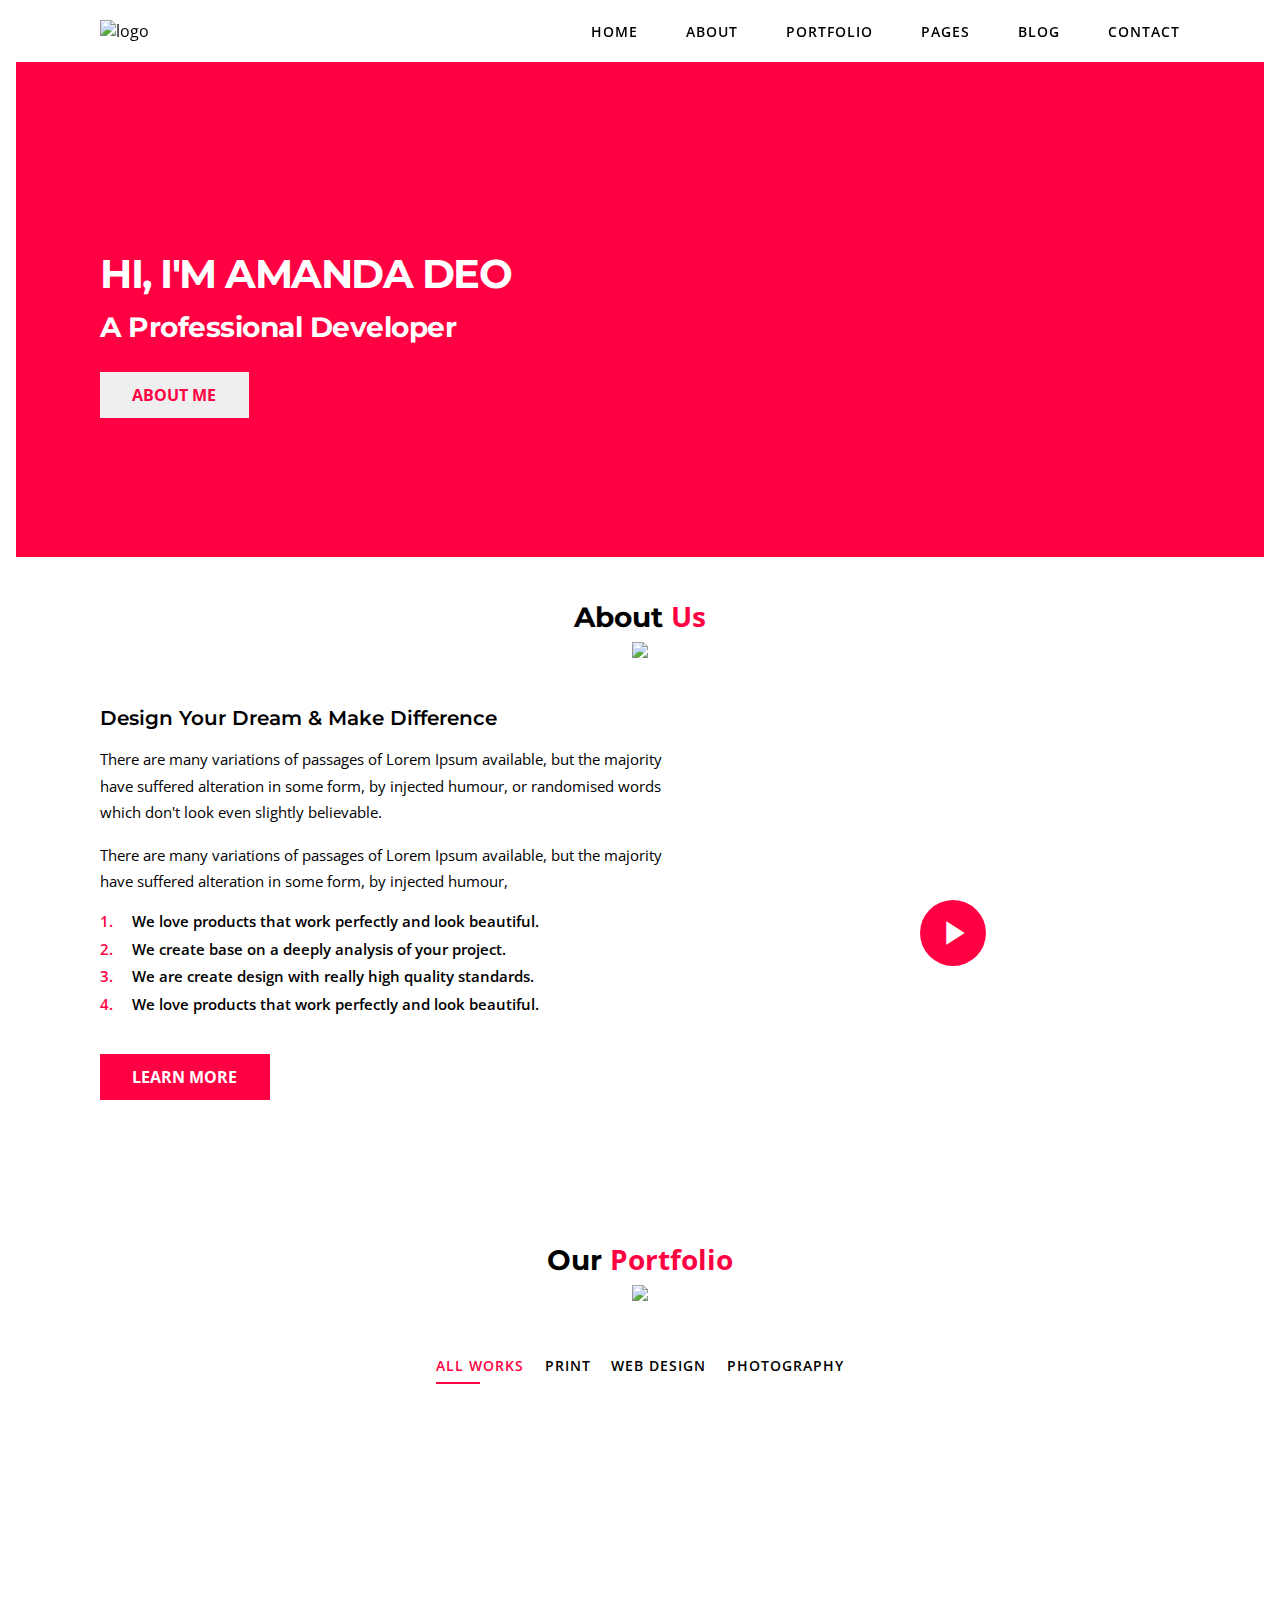
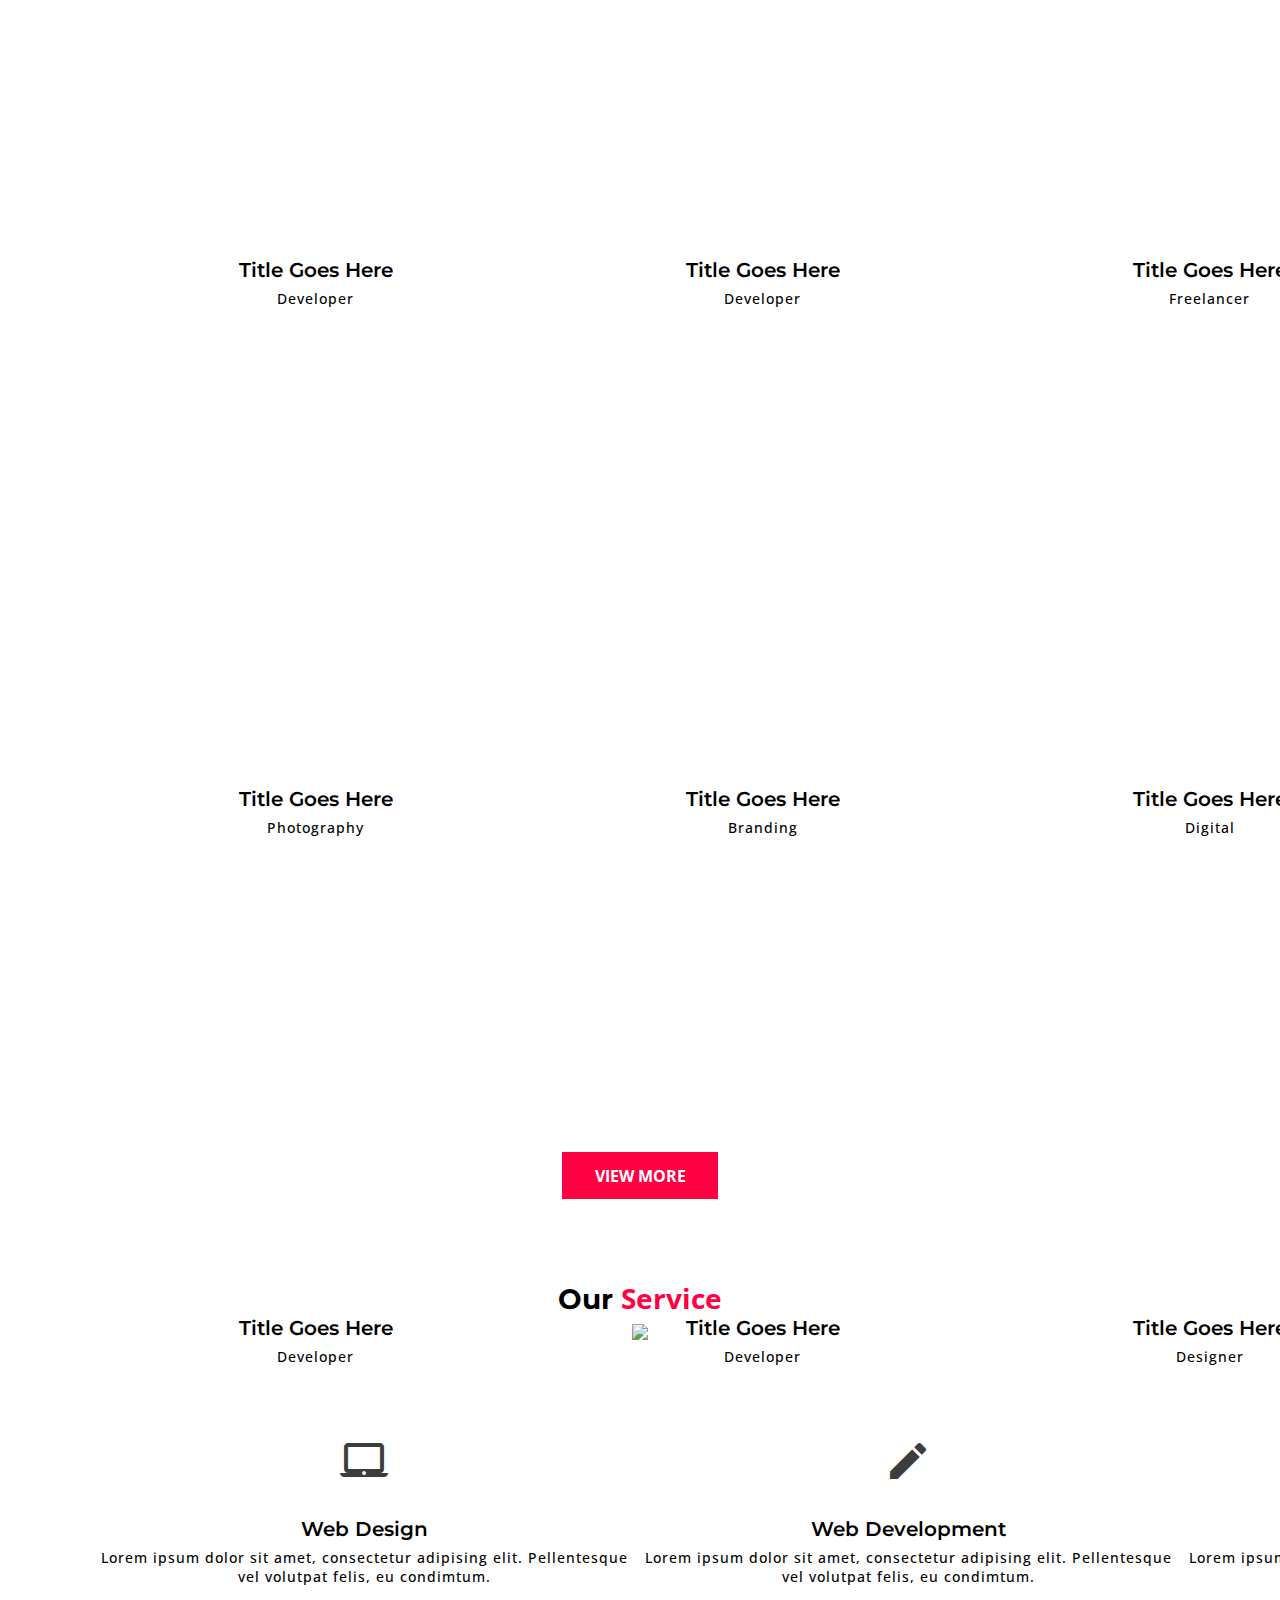
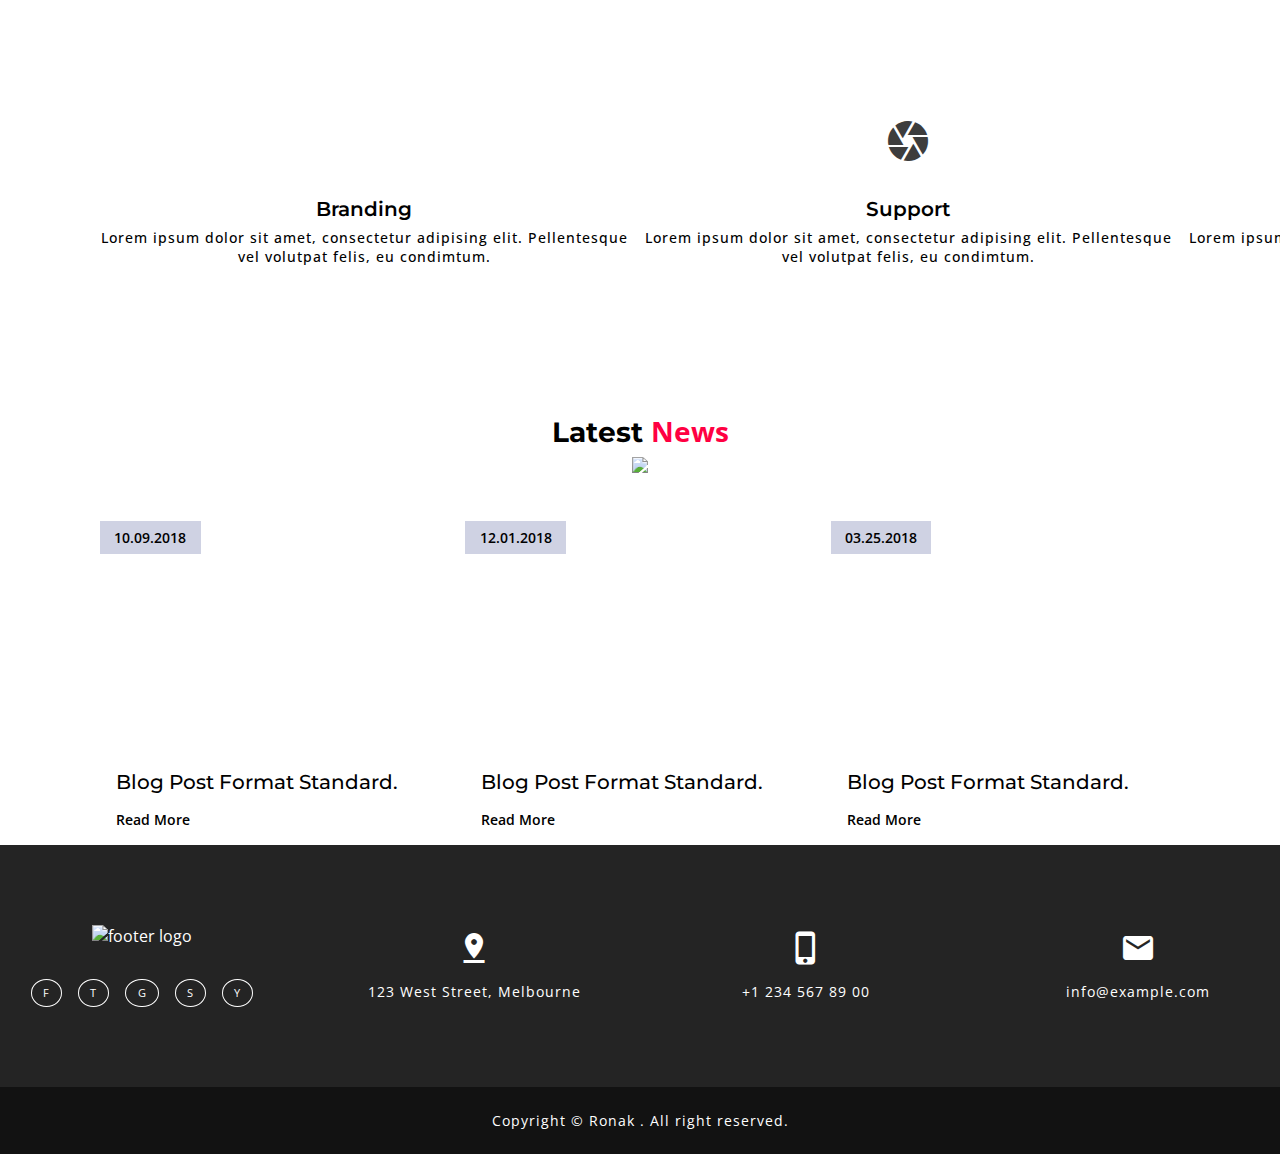
==== ronak/index.html @ 16eaa61e "'firstCommit'" ====
<!DOCTYPE html>
<html>
  <head>
    <link rel="stylesheet" href="style.css">
    <link rel="stylesheet" href="https://fonts.googleapis.com/icon?family=Material+Icons">
  </head>
  <body>
    <header>
      <nav>
        <div id="imageBox">
          <img src="https://try.htmldemo.net/ronak-v1/assets/img/logo/logo.png" alt="logo" />
        </div>
        <ul>
          <li>home</li>
          <li>about</li>
          <li>portfolio</li>
          <li>pages</li>
          <li>blog</li>
          <li>contact</li>
        </ul>
        <i class="material-icons menu">
          menu
        </i>
      </nav>
    </header>
    
        <div id="container">
    
          <div id="introBox">
            <div id="introContainer">
              <div id="introLeft">
                <h1>hi, I'm amanda deo</h1>
                <h3>a professional developer</h1>
                <div>
                  <button id="whiteBgBtn">about me</button>
                </div>
              </div>
              <div id="introRight" ></div>
            </div>
          </div>
      
          <div id="aboutUs">
            <div id="title">
              <h1>About <span id="redText">Us</span></h1>
              <img src='https://try.htmldemo.net/ronak-v1/assets/img/icon-img/section-shape-2.png' />
            </div>
            <div id="aboutUsContainer">
              <div id="aboutUsText">
                <h1>Design Your Dream & Make Difference</h1>
                <p>There are many variations of passages of Lorem Ipsum available, but the majority have suffered alteration in some form, by injected humour, or randomised words which don't look even slightly believable.</p>
                <p>There are many variations of passages of Lorem Ipsum available, but the majority have suffered alteration in some form, by injected humour,</p>
                <ol>
                  <li>We love products that work perfectly and look beautiful.</li>
                  <li>We create base on a deeply analysis of your project.</li>
                  <li>We are create design with really high quality standards.</li>
                  <li>We love products that work perfectly and look beautiful.</li>
                </ol>
                <div>
                  <button id="redButton">learn more</button>
                </div>
              </div>
              <div id="aboutUsImage">
                <button id="play">
                  <i class="material-icons play">play_arrow</i>
                </button>
              </div>
            </div>
          </div>
      
          <div id="OurPortfolio">
            <div id="portfolioContainer">
              <div id="title">
                <h1>Our <span id="redText">Portfolio</span></h1>
                <img src='https://try.htmldemo.net/ronak-v1/assets/img/icon-img/section-shape-2.png' />
              </div>
      
              <div id="portfolioNav">
                <ul>
                  <li>all works</li>
                  <li>print</li>
                  <li>web design</li>
                  <li>photography</li>
                </ul>
              </div>
      
              <div id="imageGridContainer">
                <div id="imageGridBox">
                  <div id="card">
                    <div id="imageGridImage1">
                    </div>
                    <div id="imageGridText">
                      <h6>Title Goes Here</h6>
                      <p>Developer</p>
                    </div>
                  </div>
                  <div id="card">
                    <div id="imageGridImage2">
                    </div>
                    <div id="imageGridText">
                      <h6>Title Goes Here</h6>
                      <p>Developer</p>
                    </div>
                  </div>
                  <div id="card">
                    <div id="imageGridImage3">
                    </div>
                    <div id="imageGridText">
                      <h6>Title Goes Here</h6>
                      <p>Freelancer</p>
                    </div>
                  </div>
                  <div id="card">
                    <div id="imageGridImage4">
                    </div>
                    <div id="imageGridText">
                      <h6>Title Goes Here</h6>
                      <p>Photography</p>
                    </div>
                  </div>
                  <div id="card">
                    <div id="imageGridImage5">
                    </div>
                    <div id="imageGridText">
                      <h6>Title Goes Here</h6>
                      <p>Branding</p>
                    </div>
                  </div>
                  <div id="card">
                    <div id="imageGridImage6">
                    </div>
                    <div id="imageGridText">
                      <h6>Title Goes Here</h6>
                      <p>Digital</p>
                    </div>
                  </div>
                  <div id="card">
                    <div id="imageGridImage7">
                    </div>
                    <div id="imageGridText">
                      <h6>Title Goes Here</h6>
                      <p>Developer</p>
                    </div>
                  </div>
                  <div id="card">
                    <div id="imageGridImage8">
                    </div>
                    <div id="imageGridText">
                      <h6>Title Goes Here</h6>
                      <p>Developer</p>
                    </div>
                  </div>
                  <div id="card">
                    <div id="imageGridImage9">
                    </div>
                    <div id="imageGridText">
                      <h6>Title Goes Here</h6>
                      <p>Designer</p>
                    </div>
                  </div>
                </div>
              </div>
              <div>
                <button id="redButton">view more</button>
              </div>
            </div>
          </div>
      
          <div id="OurService">
            <div id="serviceContainer">
              <div id="title">
                <h1>Our <span id="redText">Service</span></h1>
                <img src='https://try.htmldemo.net/ronak-v1/assets/img/icon-img/section-shape-2.png' />
              </div>
        
              <div id="imageGridContainer">
                <div id="imageGridBox">
                  <div id="cardIcon">
                    <i class="material-icons service">
                      laptop_mac
                    </i>
                    <div id="imageGridText">
                      <h6>Web Design</h6>
                      <p>Lorem ipsum dolor sit amet, consectetur adipising elit. Pellentesque vel volutpat felis, eu condimtum.</p>
                    </div>
                  </div>
                  <div id="cardIcon">
                    <i class="material-icons service">
                      edit
                    </i>
                    <div id="imageGridText">
                      <h6>Web Development</h6>
                      <p>Lorem ipsum dolor sit amet, consectetur adipising elit. Pellentesque vel volutpat felis, eu condimtum.</p>
                    </div>
                  </div>
                  <div id="cardIcon">
                    <i class="material-icons service">
                      photo_camera
                    </i>
                    <div id="imageGridText">
                      <h6>Photography</h6>
                      <p>Lorem ipsum dolor sit amet, consectetur adipising elit. Pellentesque vel volutpat felis, eu condimtum.</p>
                    </div>
                  </div>
                  <div id="cardIcon">
                    <i class="material-icons service">
                      leaderboard
                    </i>
                    <div id="imageGridText">
                      <h6>Branding</h6>
                      <p>Lorem ipsum dolor sit amet, consectetur adipising elit. Pellentesque vel volutpat felis, eu condimtum.</p>
                    </div>
                  </div>
                  <div id="cardIcon">
                    <i class="material-icons service">
                      camera
                    </i>
                    <div id="imageGridText">
                      <h6>Support</h6>
                      <p>Lorem ipsum dolor sit amet, consectetur adipising elit. Pellentesque vel volutpat felis, eu condimtum.</p>
                    </div>
                  </div>
                  <div id="cardIcon">
                    <i class="material-icons service">
                      work
                    </i>
                    <div id="imageGridText">
                      <h6>Marketing</h6>
                      <p>Lorem ipsum dolor sit amet, consectetur adipising elit. Pellentesque vel volutpat felis, eu condimtum.</p>
                    </div>
                  </div>
                </div>
              </div>
      
            </div>
          </div>
      
          <!-- Latest News -->
          <div id="LatestNews">
            <div id="latestNewsContainer">
              <div id="title">
                <h1>Latest <span id="redText">News</span></h1>
                <img src='https://try.htmldemo.net/ronak-v1/assets/img/icon-img/section-shape-2.png' />
              </div>
      
              <div id="imageGridContainer">
                <div id="imageGridBox">
                  <div id="newsCard">
                    <div id="newsImage1">
                      <p>10.09.2018</p>
                    </div>
                    <div id="newsGridText">
                      <h6>Blog Post Format Standard.</h6>
                      <p>Read More</p>
                    </div>
                  </div>
                  <div id="newsCard">
                    <div id="newsImage2">
                      <div>
                        <p>12.01.2018</p>
                      </div>
                    </div>
                    <div id="newsGridText">
                      <h6>Blog Post Format Standard.</h6>
                      <p>Read More</p>
                    </div>
                  </div>
                  <div id="newsCard">
                    <div id="newsImage3">
                      <div>
                        <p>03.25.2018</p>
                      </div>
                    </div>
                    <div id="newsGridText">
                      <h6>Blog Post Format Standard.</h6>
                      <p>Read More</p>
                    </div>
                  </div>
                </div>
              </div>
            </div>
          </div>
        </div>

    <footer>
      <div id="footerTop">
        <div id="footerLogo">
          <img src="https://try.htmldemo.net/ronak-v1/assets/img/logo/logo2.png" alt="footer logo" />
          <div id="footerIcons">
            <p>F</p>
            <p>T</p>
            <p>G</p>
            <p>S</p>
            <p>Y</p>
          </div>
        </div>

        <div id="footerLocation">
          <i class="material-icons footer">
            pin_drop
          </i>
          <p>123 West Street, Melbourne</p>
        </div>

        <div id="footerContact">
          <i class="material-icons footer">
            phone_iphone
          </i>
          <p>+1 234 567 89 00</p>
        </div>

        <div id="footerEmail">
          <i class="material-icons footer">
            mail
          </i>
          <p>info@example.com</p>
        </div>
      </div>
      <div id="footerBottom">
        <p>Copyright © Ronak . All right reserved.</p>
      </div>
    </footer>
  </body>
</html>
---- ronak/style.css ----
@import url('https://fonts.googleapis.com/css?family=Montserrat:300,400,500,600,700,800,900|Open+Sans:300,400,600,700');

* {
  margin: 0;
  font-family: 'Open Sans', sans-serif;
  transition: all 0.3s ease-out 0s;
}

#container {
  padding: 0 1em;
}

header {
  display: flex;
  flex-direction: row;
  justify-content: center;
  position: sticky;
  top: 0;
  background-color: rgba(255, 255, 255, .9);
  z-index: 3;
}

nav {
  display: flex;
  flex-direction: row;
  justify-content: space-between;
  align-items: center;
  max-width: 1080px;
  width: 100%;
  padding: 1.25em 3em;
}

nav ul {
  display: none;
  flex-direction: row;
  flex-wrap: nowrap;
  gap: 3em;
}

nav ul li {
  list-style: none;
  text-transform: uppercase;
  font-size: .85em;
  font-weight: 600;
  letter-spacing: 1px;
}

nav button {
  border: none;
  background-color: white;
}

.material-icons.menu {
  display: block;
  border: 1px solid black;
  padding: 6px;
  background-color: white;
  font-size: 24px;
}
.material-icons.menu:hover {
  cursor: pointer;
}


/* introBox */

#introBox {
  background-color: #FF0042;
  height: 100vh;
  display: flex;
  justify-content: center;
  padding: 0 3em;
}


#introContainer {
  width: 100%;
  position: relative;
  display: flex;
  flex-direction: column;
  align-items: center;
}

#introLeft {
  display: flex;
  flex-direction: column;
  align-items: center;
  gap: .75em;
  padding-top: 3em;
}

#introLeft h1 {
  text-transform: uppercase;
  font-family: "Montserrat";
  font-weight: bolder;
  letter-spacing: -1.5px;
  font-size: 2.5em;
  color:white;
}

#introLeft h3 {
  text-transform: capitalize;
  font-family: "Montserrat";
  font-weight: bolder;
  letter-spacing: -.5px;
  font-size: 1.75em;
  color:white;
}

#whiteBgBtn {
  padding: .75em 2em;
  color: #FF0042;
  border: none;
  font-size: 1.0125em;
  font-weight: bolder;
  text-transform: uppercase;
  margin-top: 1em;
}

#whiteBgBtn:hover {
  color: white;
  background-color: black;
}

#introRight {
  background-image: url("https://try.htmldemo.net/ronak-v1/assets/img/slider/1.png");
  min-width: 280px;
  width: 90%;
  height: 100%;
  background-position: bottom;
  background-size: contain;
  background-repeat: no-repeat;
  margin-top: 2em;
}



/* About Us */

#title {
  width: 100%;
  display: flex;
  flex-direction: column;
  align-items: center;
  margin-bottom: 3em;
}

#title h1 {
  font-family: "Montserrat";
  font-weight: bolder;
  font-size: 1.75em;
  margin-bottom: .25em;
}

#redText {
  color: #FF0042;
}

#aboutUs {
  padding: 2.5em 0;
  width: 100%;
  display: flex;
  flex-direction: column;
  align-items: center;
}

#aboutUsContainer { 
  padding: 0 .5em 2.5em .5em;
  display: flex;
  flex-direction: column;
  gap: 2em;
}

#aboutUsImage {
  background-image: url("https://try.htmldemo.net/ronak-v1/assets/img/banner/about.jpg");
  width: 100%;
  min-width: 380px;
  aspect-ratio: 1/1;
  background-repeat: no-repeat;
  background-size: cover;
  background-position: center;
  display: flex;
  justify-content: center;
  align-items: center;
}

#aboutUsText {
  display: flex;
  flex-direction: column;
  gap: 1em;
}

#aboutUsText h1 {
  font-size: 1.25em;
  font-family: "Montserrat";
  font-weight: 600;
}

#aboutUsText p {
  line-height: 1.75em;
  font-size: 0.95em;
}

#aboutUsText ol {
  padding-left: 0;
  list-style: none;
  counter-reset: item;
}

#aboutUsText ol li {
  margin-bottom: .5em;
  font-weight: 600;
  font-size: 0.95em;
}

#aboutUsText ol li:before {
  content: counter(item) ". ";
  counter-increment: item;
  color:#FF0042;
  margin-right: 1em;
}

#redButton {
  padding: .75em 2em;
  background-color: #FF0042;
  color: white;
  border: none;
  font-size: 1.0125em;
  font-weight: bolder;
  text-transform: uppercase;
  margin-top: 1em;
}

#redButton:hover {
  background-color: black;
  cursor: pointer;
}

#play {
  background-color: #FF0042;
  border: none;
  height: 5em;
  width: 5em;
  border-radius: 50%;
  display: flex;
  justify-content: center;
  align-items: center;
}

#play:hover {
  cursor: pointer;
}

.material-icons.play {
  color: white;
  font-size: 3em;
}

/* portfolio */

#OurPortfolio {
  width: 100%;
  display: flex;
  flex-direction: column;
  align-items: center;
}

#portfolioContainer {
  width: 100%;
  max-width: 1080px;
  display: flex;
  flex-direction: column;
  align-items: center;
}

#portfolioNav {
  display: flex;
  width: 100%;
  justify-content: center;
  padding: 0;
}

#portfolioNav ul {
  padding: 0;
  list-style: none;
  display: flex;
  flex-direction: row;
  flex-wrap: nowrap;
  text-transform: uppercase;
  font-size: .85em;
  font-weight: 600;
  letter-spacing: 1px;
  gap: 1.5em;
  padding: 0 0 2em 0;
}

#portfolioNav li {
  border-bottom: 2px solid white;
  padding: .5em 0;
}

#portfolioNav li:nth-child(1) {
  border-bottom: 2px solid;
  border-image: linear-gradient(to right, #FF0042 50%, transparent 50%) 100% 1;
  color: #FF0042;
}

#portfolioNav li:hover {
  border-bottom: 2px solid;
  border-image: linear-gradient(to right, #FF0042 50%, transparent 50%) 100% 1;
  color: #FF0042;

}

#imageGridContainer {
  width: 100%;
}

#imageGridBox {
  display: grid;
  width: 100%;
  gap: 1em;
}

#card {
  width: 100%;
  aspect-ratio: 1 / 1;
}

#imageGridImage1 {
  width: 100%;
  aspect-ratio: 1 / 1;
  background-image: url("https://try.htmldemo.net/ronak-v1/assets/img/portfolio/equal/1.jpg");
  background-position: center;
  background-size: cover;
}

#imageGridImage2 {
  width: 100%;
  aspect-ratio: 1 / 1;
  background-image: url("https://try.htmldemo.net/ronak-v1/assets/img/portfolio/equal/2.jpg");
  background-position: center;
  background-size: cover;
}

#imageGridImage3 {
  width: 100%;
  aspect-ratio: 1 / 1;
  background-image: url("https://try.htmldemo.net/ronak-v1/assets/img/portfolio/equal/3.jpg");
  background-position: center;
  background-size: cover;
}

#imageGridImage4 {
  width: 100%;
  aspect-ratio: 1 / 1;
  background-image: url("https://try.htmldemo.net/ronak-v1/assets/img/portfolio/equal/4.jpg");
  background-position: center;
  background-size: cover;
}

#imageGridImage5 {
  width: 100%;
  aspect-ratio: 1 / 1;
  background-image: url("https://try.htmldemo.net/ronak-v1/assets/img/portfolio/equal/5.jpg");
  background-position: center;
  background-size: cover;
}

#imageGridImage6 {
  width: 100%;
  aspect-ratio: 1 / 1;
  background-image: url("https://try.htmldemo.net/ronak-v1/assets/img/portfolio/equal/6.jpg");
  background-position: center;
  background-size: cover;
}

#imageGridImage7 {
  width: 100%;
  aspect-ratio: 1 / 1;
  background-image: url("https://try.htmldemo.net/ronak-v1/assets/img/portfolio/equal/7.jpg");
  background-position: center;
  background-size: cover;
}

#imageGridImage8 {
  width: 100%;
  aspect-ratio: 1 / 1;
  background-image: url("https://try.htmldemo.net/ronak-v1/assets/img/portfolio/equal/8.jpg");
  background-position: center;
  background-size: cover;
}

#imageGridImage9 {
  width: 100%;
  aspect-ratio: 1 / 1;
  background-image: url("https://try.htmldemo.net/ronak-v1/assets/img/portfolio/equal/9.jpg");
  background-position: center;
  background-size: cover;
}

#imageGridText {
  display: flex;
  flex-direction: column;
  align-items: center;
  padding: 1em 0;
}

#imageGridText h6 {
  font-size: 1.25em;
  font-family: "Montserrat";
  font-weight: 600;
}

#imageGridText p {
  font-family: "Montserrat";
  letter-spacing: 1px;
  font-weight: 500;
  padding-top: .5em;
}

/* Service */

#OurService {
  width: 100%;
  display: flex;
  flex-direction: column;
  align-items: center;
  padding: 5em 0 ;
}

#serviceContainer {
  width: 100%;
  max-width: 1080px;
  display: flex;
  flex-direction: column;
  align-items: center;
}

#cardIcon {
  width: 100%;
  aspect-ratio: 2 / 1;
  display: flex;
  flex-direction: column;
  gap: 1em;
  align-items: center;
  justify-content: center;
}

.material-icons.service {
  font-size: 48px;
  color: rgb(61, 61, 61);
  background-color: white;
  border-radius: 50%;
}

#cardIcon:hover .material-icons.service {
  font-size: 24px;
  background-color: #FF0042;
  padding: .5em;
  border-radius: 50%;
  color: white;
}

#imageGridText p {
  font-family: "Open Sans";
  font-size: .85em;
  text-align: center;
}

/* News */

#LatestNews {
  width: 100%;
  display: flex;
  flex-direction: column;
  align-items: center;
}

#latestNewsContainer {
  width: 100%;
  max-width: 1080px;
  display: flex;
  flex-direction: column;
  align-items: center;
}

#newsImage1 {
  width: 100%;
  aspect-ratio: 3 / 2 ;
  background-position: center;
  background-size: cover;
  position: relative;
  background-image: url("https://try.htmldemo.net/ronak-v1/assets/img/blog/blog-1.png")
}

#newsImage1 p {
  padding: .5em;
  width: 6em;
  background-color: rgb(207, 210, 227);
  text-align: center;
  font-weight: 600;
  font-size: 0.9em;
}


#newsImage2 {
  width: 100%;
  aspect-ratio: 3 / 2 ;
  background-position: center;
  background-size: cover;
  position: relative;
  background-image: url("https://try.htmldemo.net/ronak-v1/assets/img/blog/blog-2.png")
}

#newsImage2 p {
  padding: .5em;
  width: 6em;
  background-color: rgb(207, 210, 227);
  text-align: center;
  font-weight: 600;
  font-size: 0.9em;
}

#newsImage3 {
  width: 100%;
  aspect-ratio: 3 / 2 ;
  background-position: center;
  background-size: cover;
  position: relative;
  background-image: url("https://try.htmldemo.net/ronak-v1/assets/img/blog/blog-3.png")
}

#newsImage3 p {
  padding: .5em;
  width: 6em;
  background-color: rgb(207, 210, 227);
  text-align: center;
  font-weight: 600;
  font-size: 0.9em;
}

#newsGridText {
  padding: 1em;
  display: flex;
  flex-direction: column;
  gap: 1em;
}

#newsGridText h6 {
  font-family: 'Montserrat';
  font-weight: 500;
  font-size: 1.25em;
}

#newsGridText p {
  font-weight: 600;
  font-size: .85em;
}

#newsCard:hover :nth-child(1) {
  background-size: 120%;
  cursor: pointer;
}

/* footer */

footer {
  display: flex;
  width: 100%;
  flex-direction: column;
  color: white;
}

#footerTop {
  display: flex;
  flex-direction: column;
  align-items: center;
  background-color: #242424;
  padding: 5em 0 ;
  gap: 3em;
}

#footerLogo {
  display: flex;
  flex-direction: column;
  align-items: center;
  gap: 2em;
}

#footerIcons {
  display: flex;
  flex-direction: row;
  gap: 1em;
}

#footerIcons p {
  border: 1px solid white;
  padding: .5em 1em;
  border-radius: 50%;
  font-size: .7em;
}

#footerIcons p:hover {
  cursor: pointer;
  color:#FF0042;
  border: 1px solid #FF0042
}

#footerBottom {
  background-color: #121212;
  padding: 1.5em 0;
  display: flex;
  justify-content: center;
}

#footerLocation {
  display: flex;
  flex-direction: column;
  gap: 1em;
  align-items: center;
}

#footerContact {
  display: flex;
  flex-direction: column;
  gap: 1em;
  align-items: center;
}

#footerEmail {
  display: flex;
  flex-direction: column;
  gap: 1em;
  align-items: center;
}

.material-icons.footer {
  font-size: 36px;
}

footer p {
  font-size: .85em;
  letter-spacing: 1px;
}

/* responsive */

@media only screen and (min-width: 1080px) {
  nav ul {
    display: flex;
  }
  
  .material-icons.menu {
    display: none;
  }

}

@media only screen and (min-width: 760px) {
  #introContainer {
    width: 1080px;
    position: relative;
    display: flex;
    flex-direction: row;
    justify-content: space-between;
  }
  
  #introLeft {
    display: flex;
    flex-direction: column;
    justify-content: center;
    align-items: flex-start;
    gap: .75em;
    
  }

  #introBox {
    background-color: #FF0042;
    height: 55vh;
    display: flex;
    justify-content: center;
    padding: 0 3em;
  }
  
  #introRight {
    position: absolute;
    bottom: 0;
    right: 20px;
    min-width: 280px;
    width: 35%;
    height: 90%;
    background-position: bottom;
    background-size: contain;
    background-repeat: no-repeat;
    margin-top: 0;
  }

  #aboutUsContainer {
    max-width: 1080px;
    flex-direction: row;
  }

  #footerTop {
    display: grid;
    grid-template-columns: repeat(2, 1fr);
  }

}

@media only screen and (min-width: 583px) {
  #imageGridBox {
    grid-template-columns: repeat(2, 1fr);
    /* grid-auto-columns: 50%; */
  }
}

@media only screen and (min-width: 1080px) {

  #imageGridBox {
    grid-template-columns: repeat(3, 1fr);
    /* grid-auto-columns: 50%; */
  }
  
  #footerTop {
    display: grid;
    grid-template-columns: repeat(4, 1fr);
  }
}
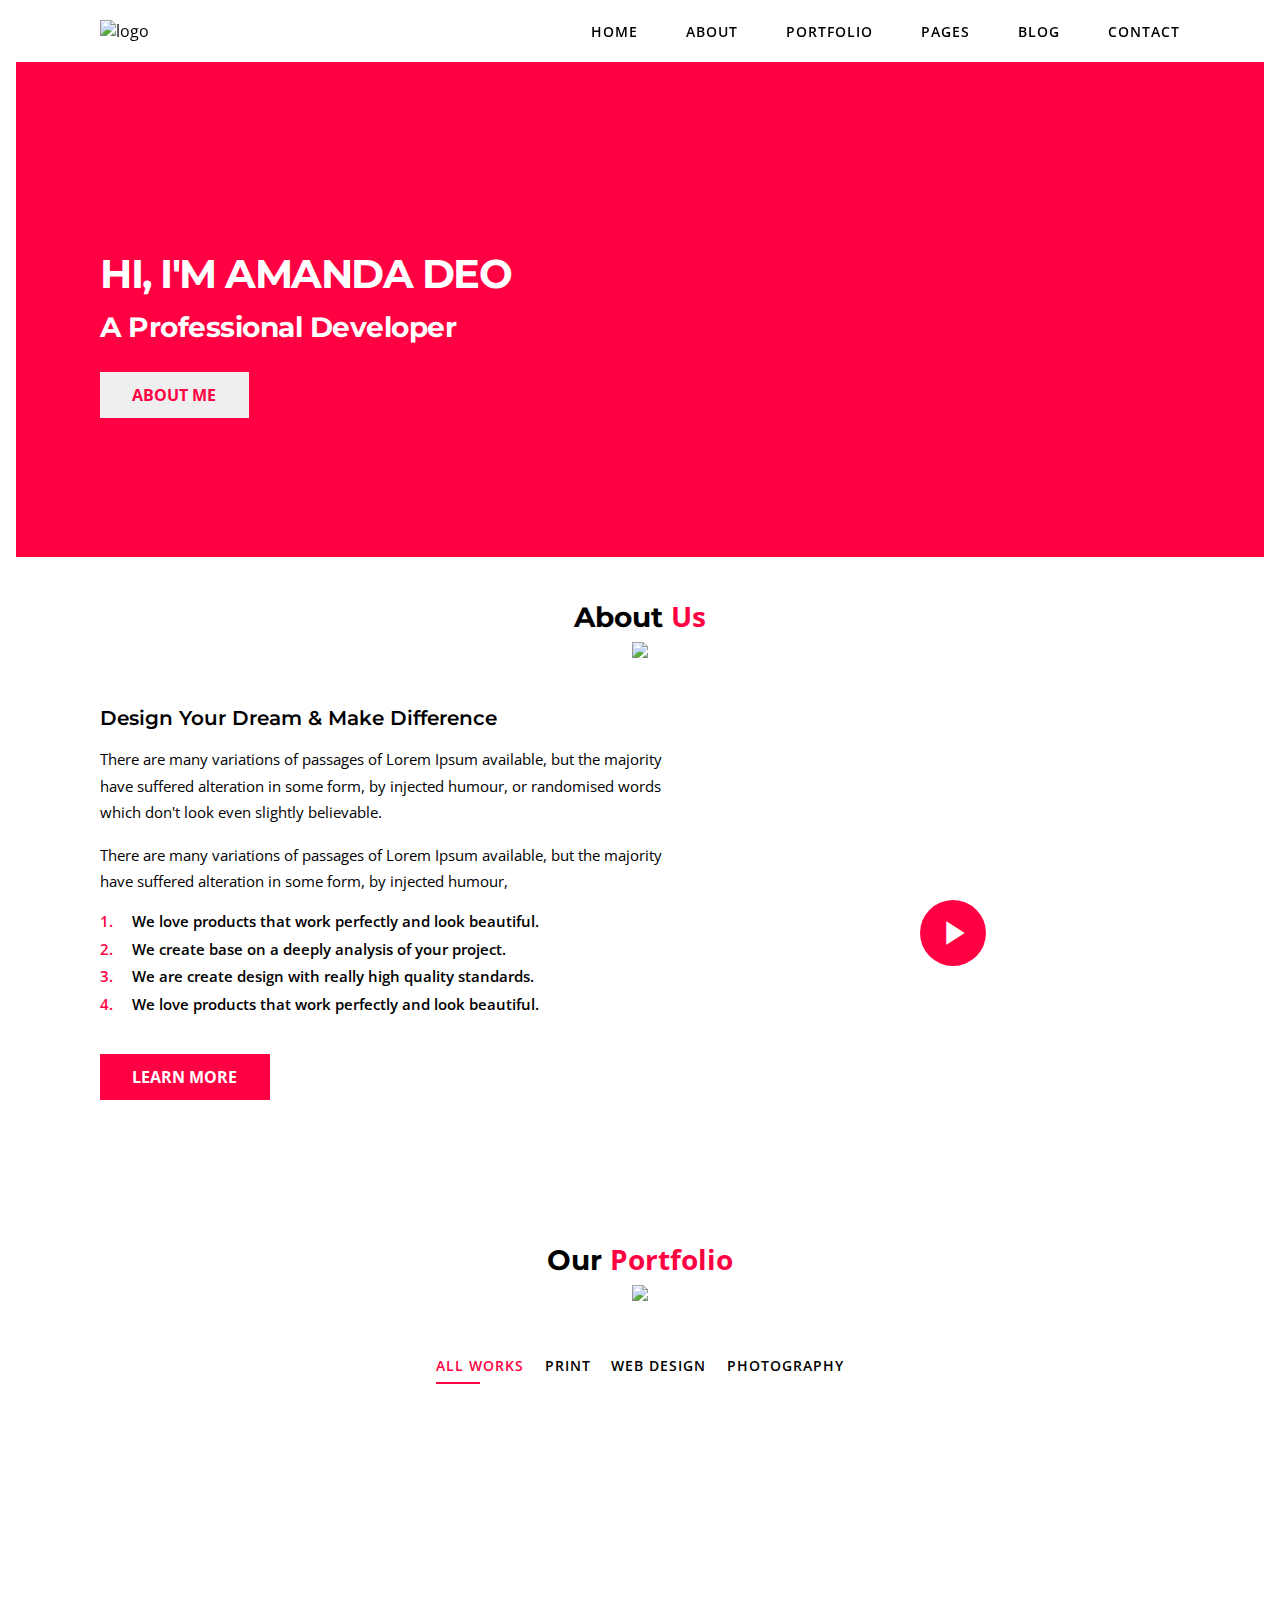
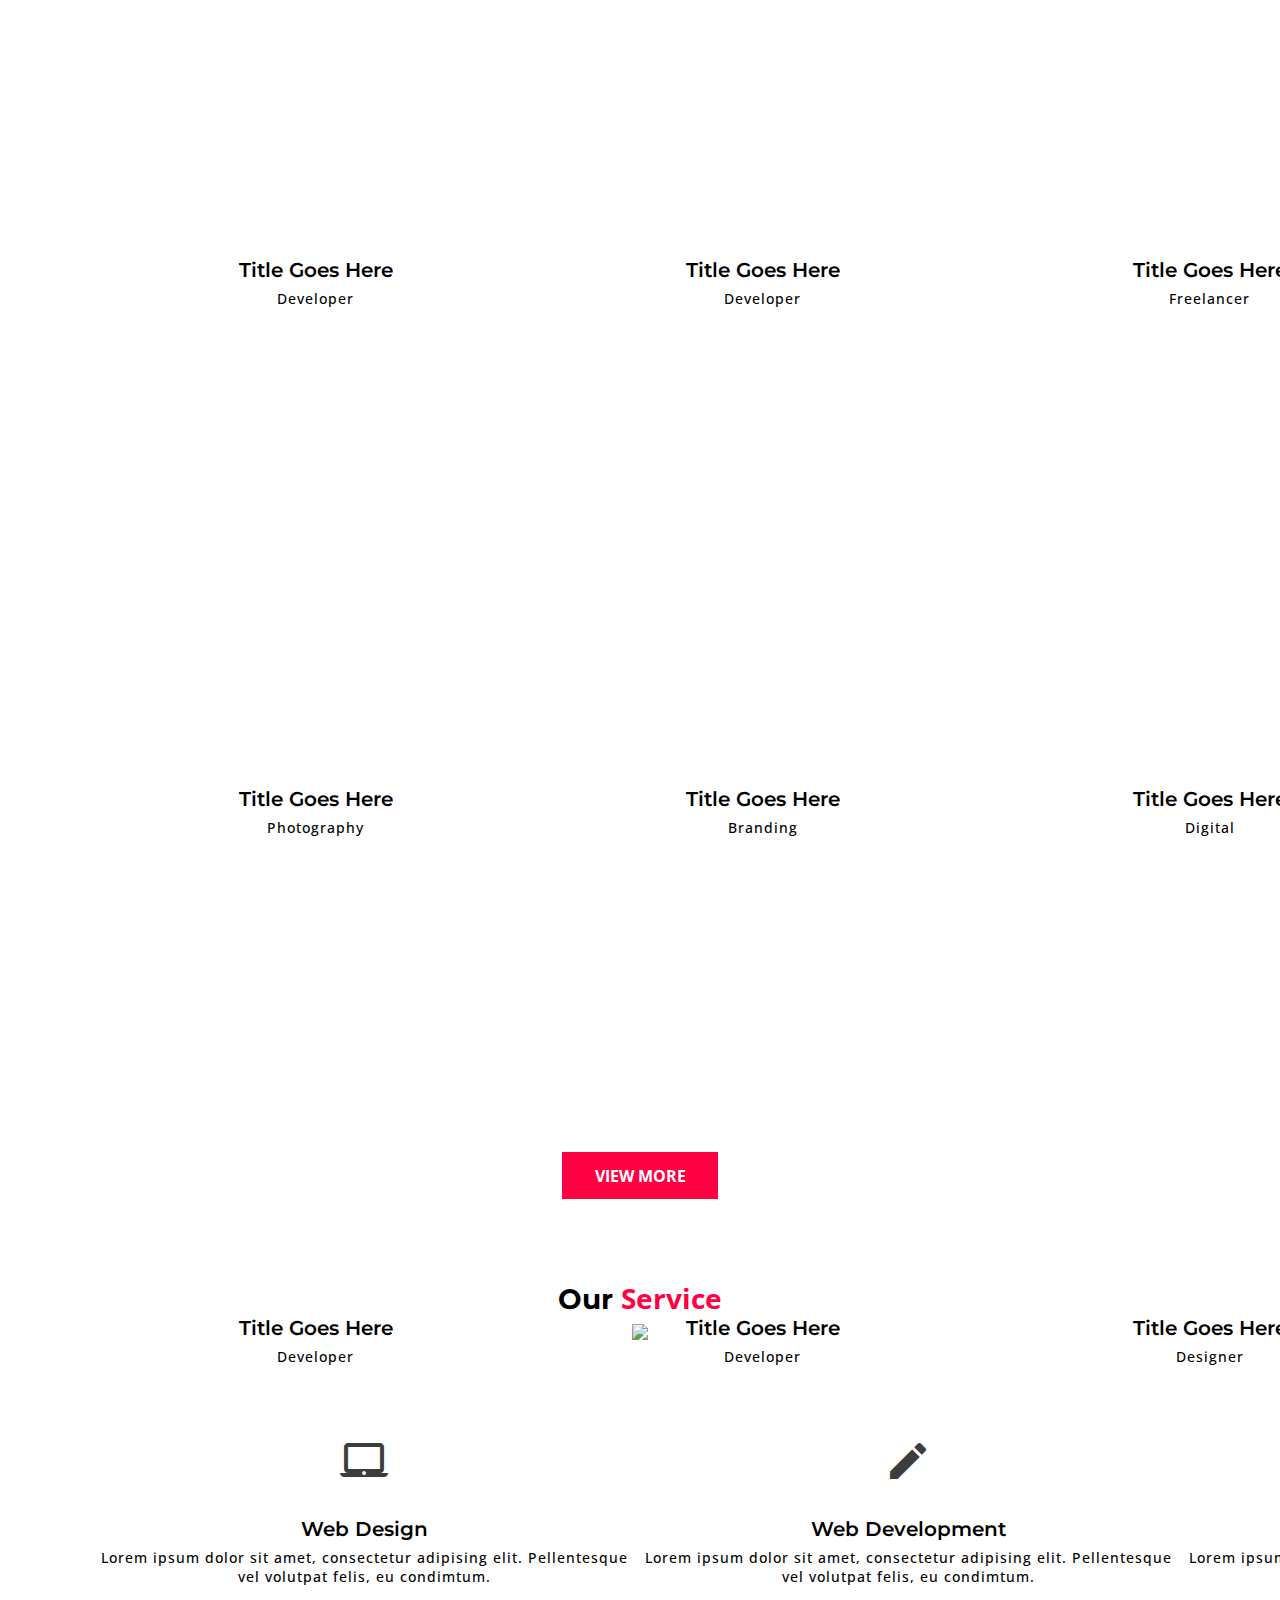
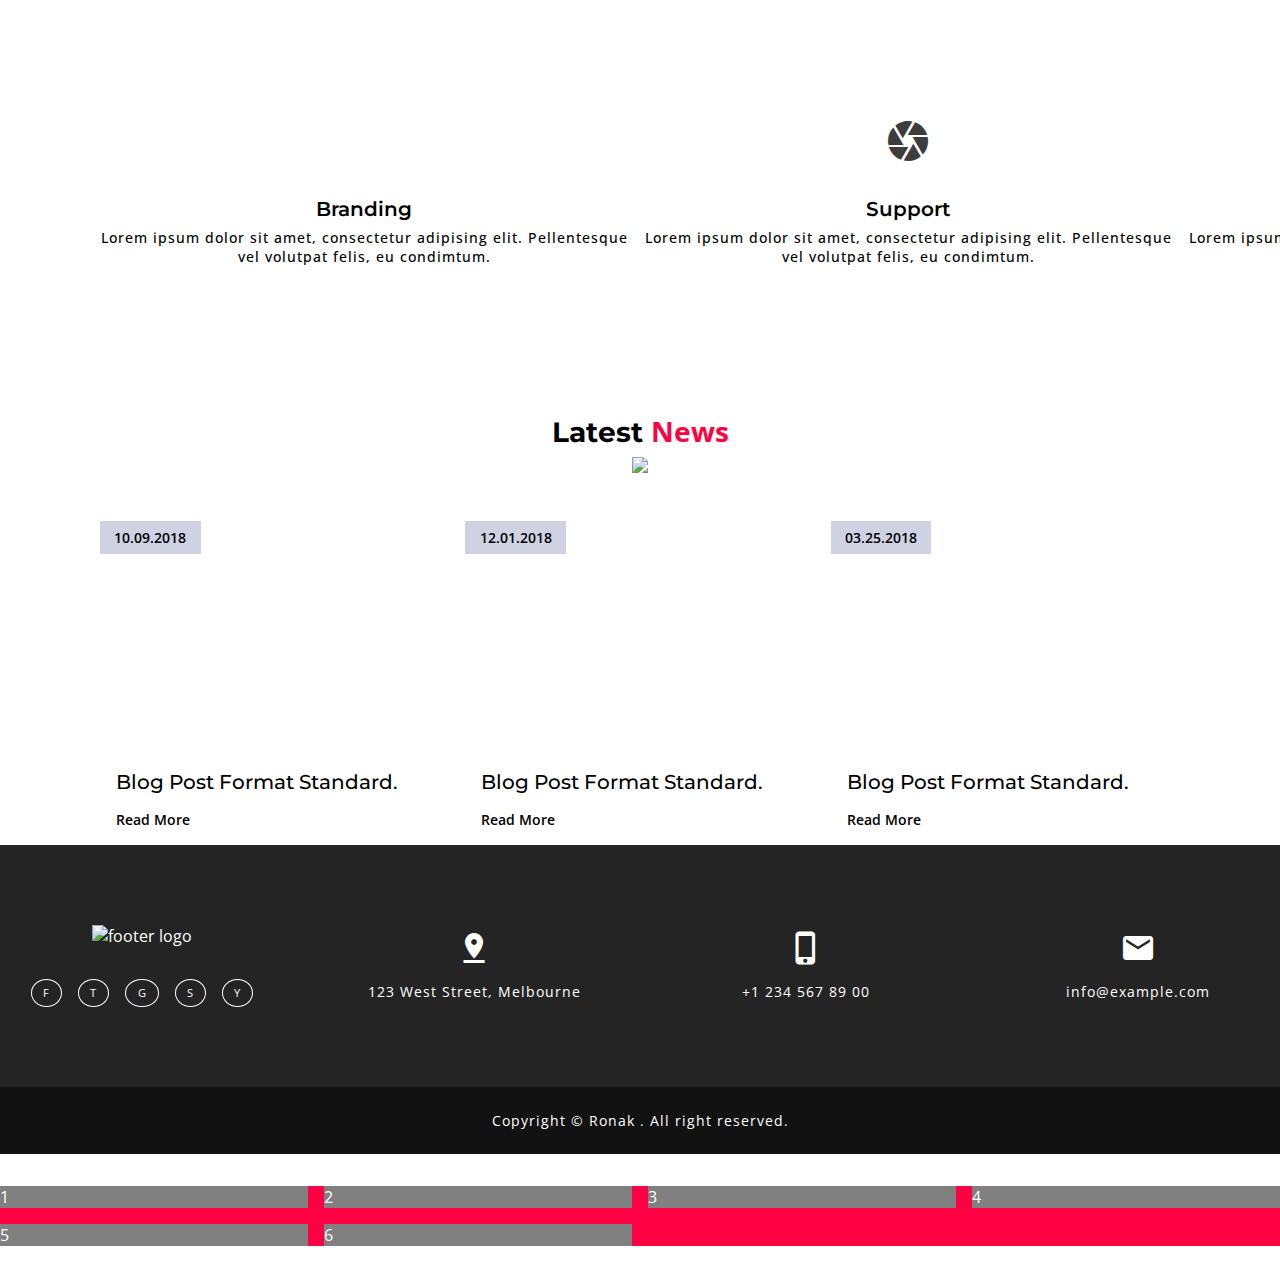
==== commit 9eff7418: "'arabicFunction'" ====
--- a/ronak/index.html
+++ b/ronak/index.html
@@ -319,5 +319,14 @@
         <p>Copyright © Ronak . All right reserved.</p>
       </div>
     </footer>
+
+    <div id="gridBox">
+      <div><p>1</p></div>
+      <div><p>2</p></div>
+      <div><p>3</p></div>
+      <div><p>4</p></div>
+      <div><p>5</p></div>
+      <div><p>6</p></div>
+    </div>
   </body>
 </html>--- a/ronak/style.css
+++ b/ronak/style.css
@@ -134,7 +134,6 @@
 }
 
 
-
 /* About Us */
 
 #title {
@@ -654,7 +653,6 @@
   .material-icons.menu {
     display: none;
   }
-
 }
 
 @media only screen and (min-width: 760px) {
@@ -696,6 +694,8 @@
     margin-top: 0;
   }
 
+
+
   #aboutUsContainer {
     max-width: 1080px;
     flex-direction: row;
@@ -706,6 +706,19 @@
     grid-template-columns: repeat(2, 1fr);
   }
 
+}
+
+#gridBox {
+  margin: 2em 0;
+  background-color: #FF0042;
+  display: grid;
+  grid-template-columns: repeat(2, 1fr);
+  gap: 1em;
+}
+
+#gridBox div {
+  background-color: gray;
+  color: white;
 }
 
 @media only screen and (min-width: 583px) {
@@ -713,10 +726,14 @@
     grid-template-columns: repeat(2, 1fr);
     /* grid-auto-columns: 50%; */
   }
+
+  #gridBox {
+    grid-template-columns: repeat(3, 1fr);
+  }
 }
 
 @media only screen and (min-width: 1080px) {
-
+  
   #imageGridBox {
     grid-template-columns: repeat(3, 1fr);
     /* grid-auto-columns: 50%; */
@@ -726,4 +743,8 @@
     display: grid;
     grid-template-columns: repeat(4, 1fr);
   }
+
+  #gridBox {
+    grid-template-columns: repeat(4, 1fr);
+  }
 }